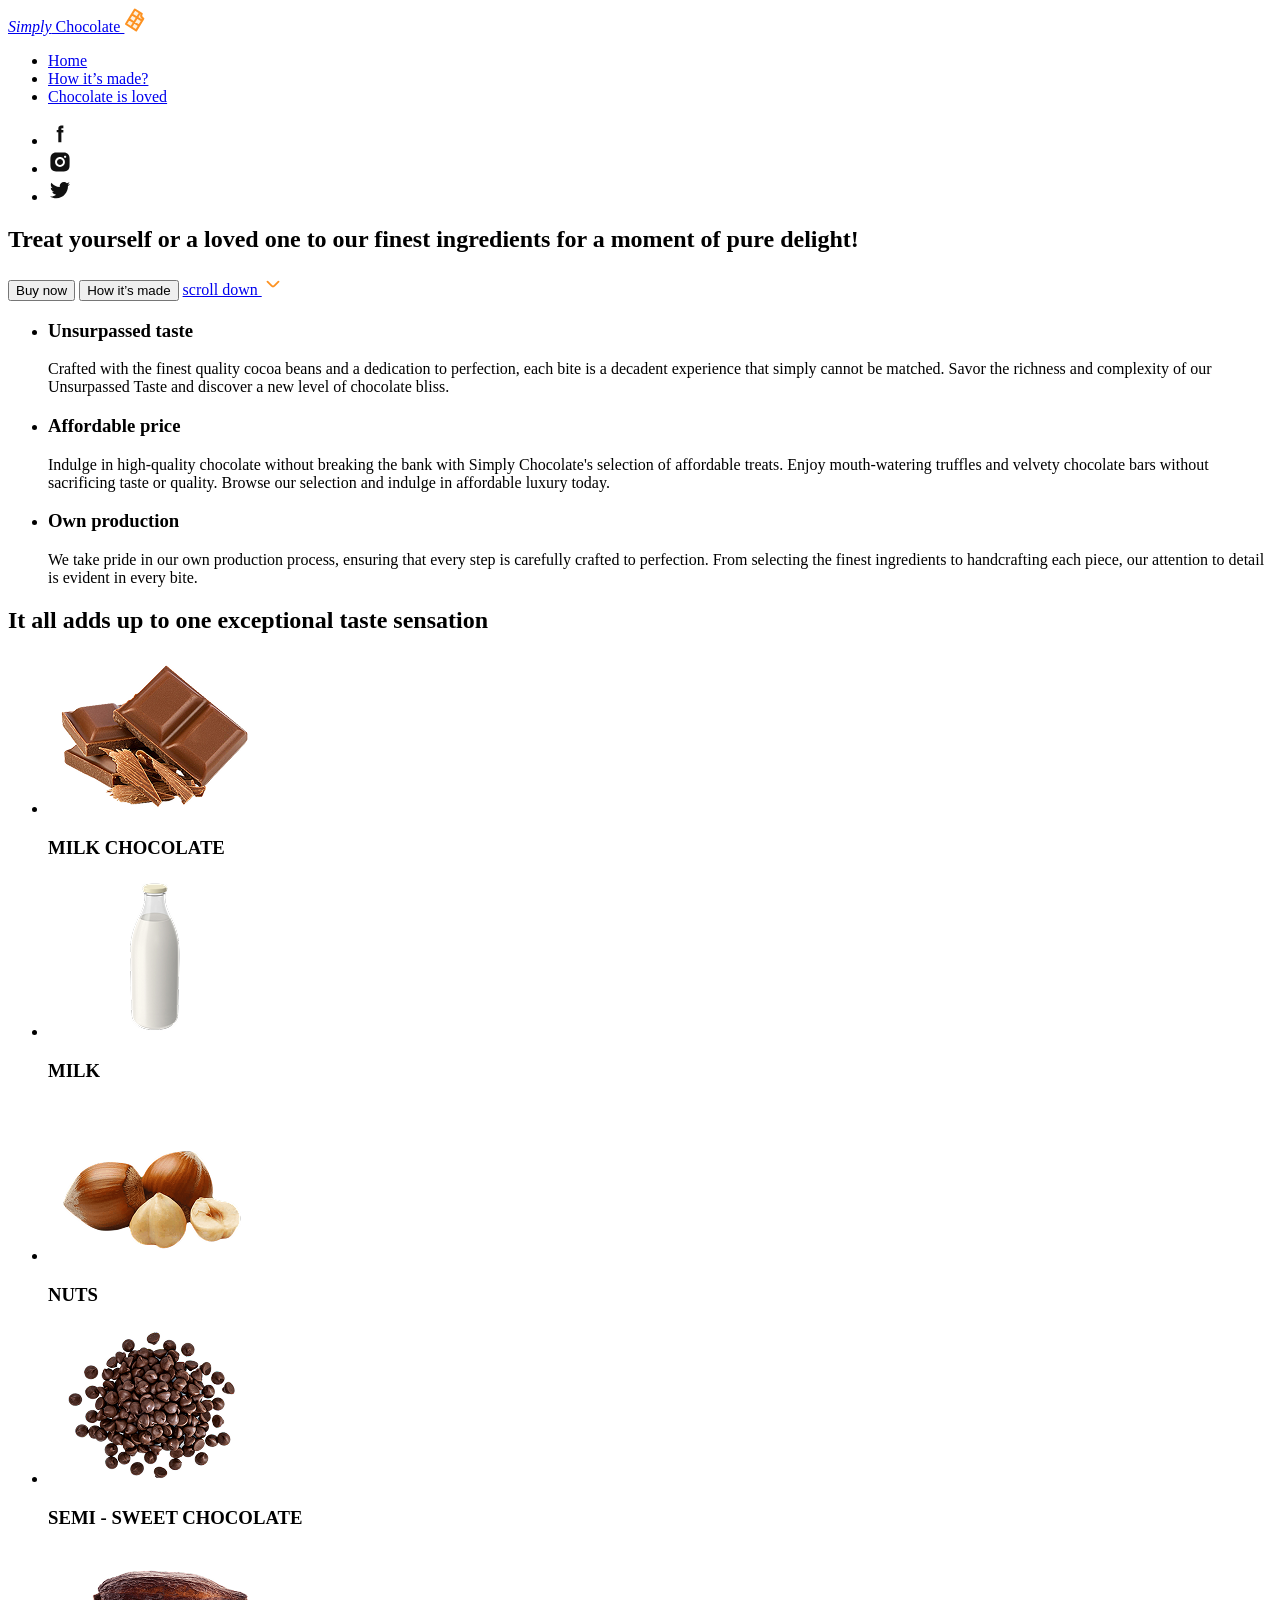
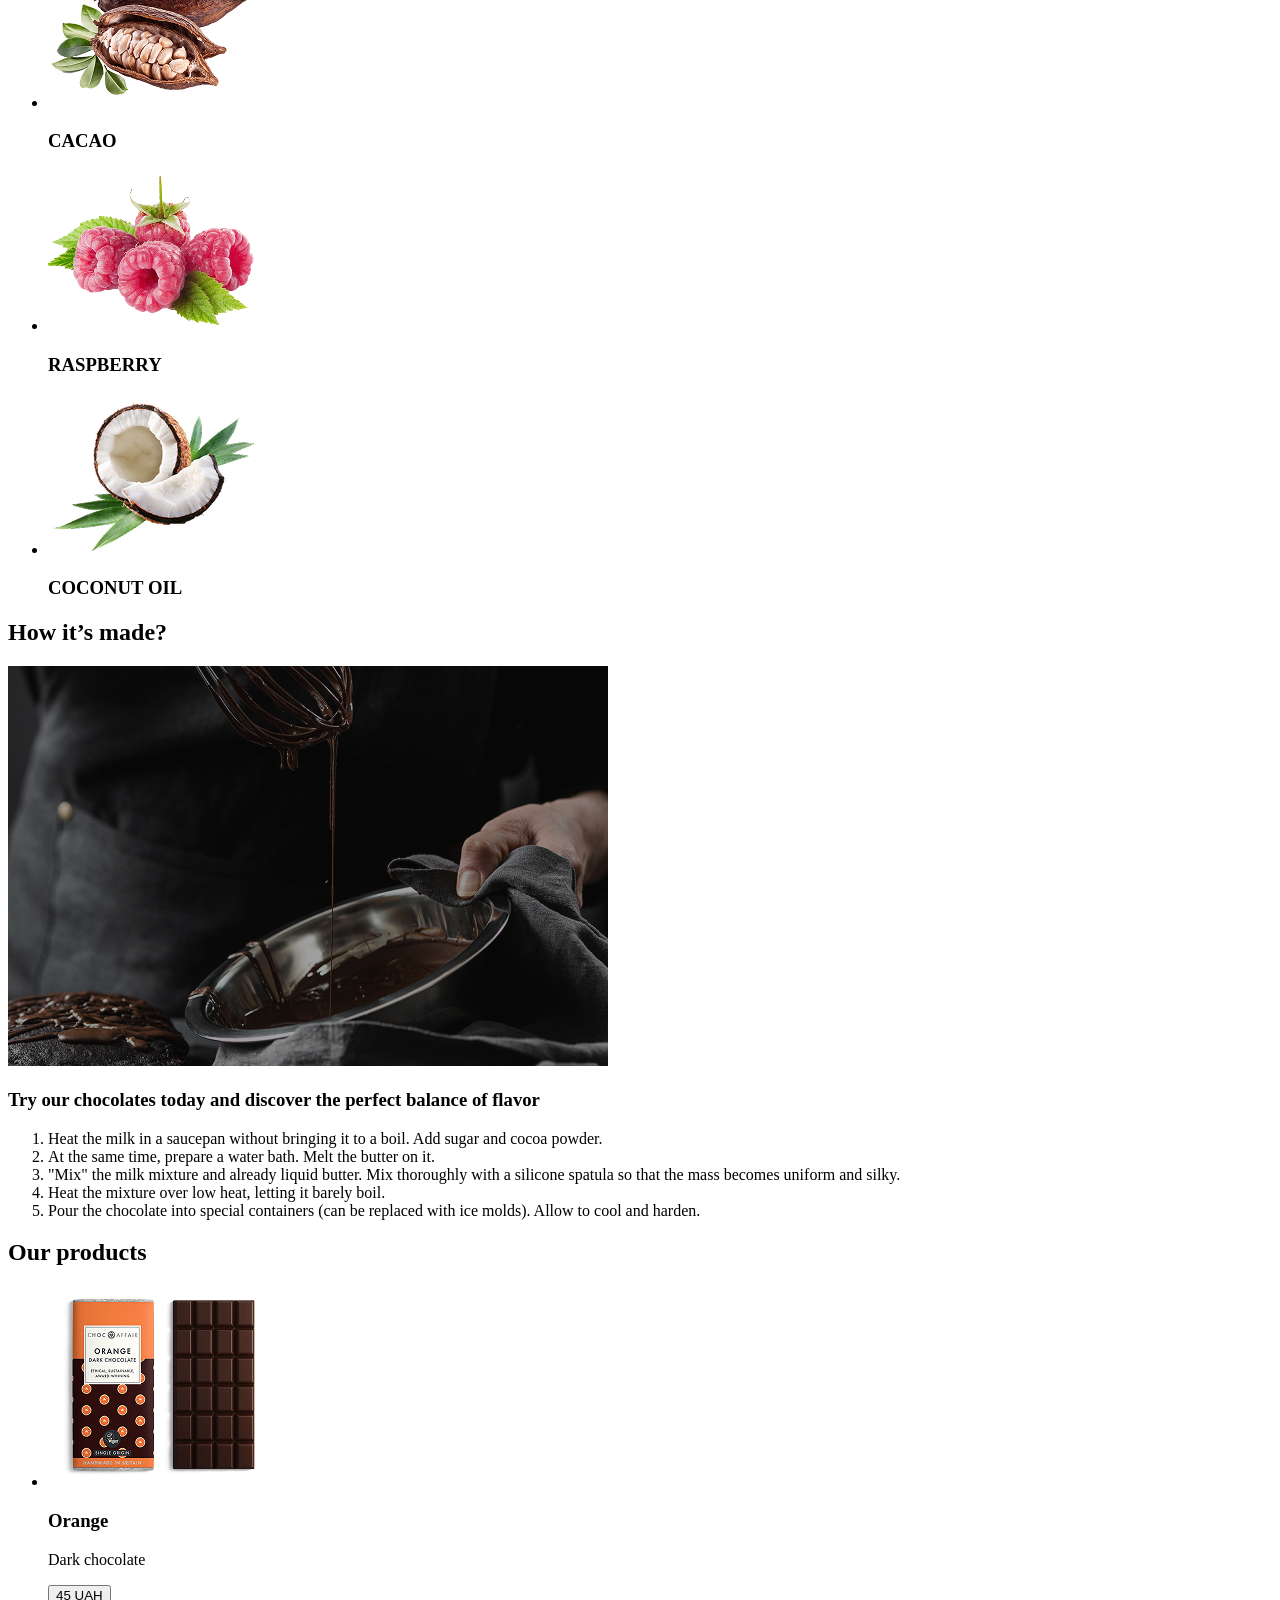
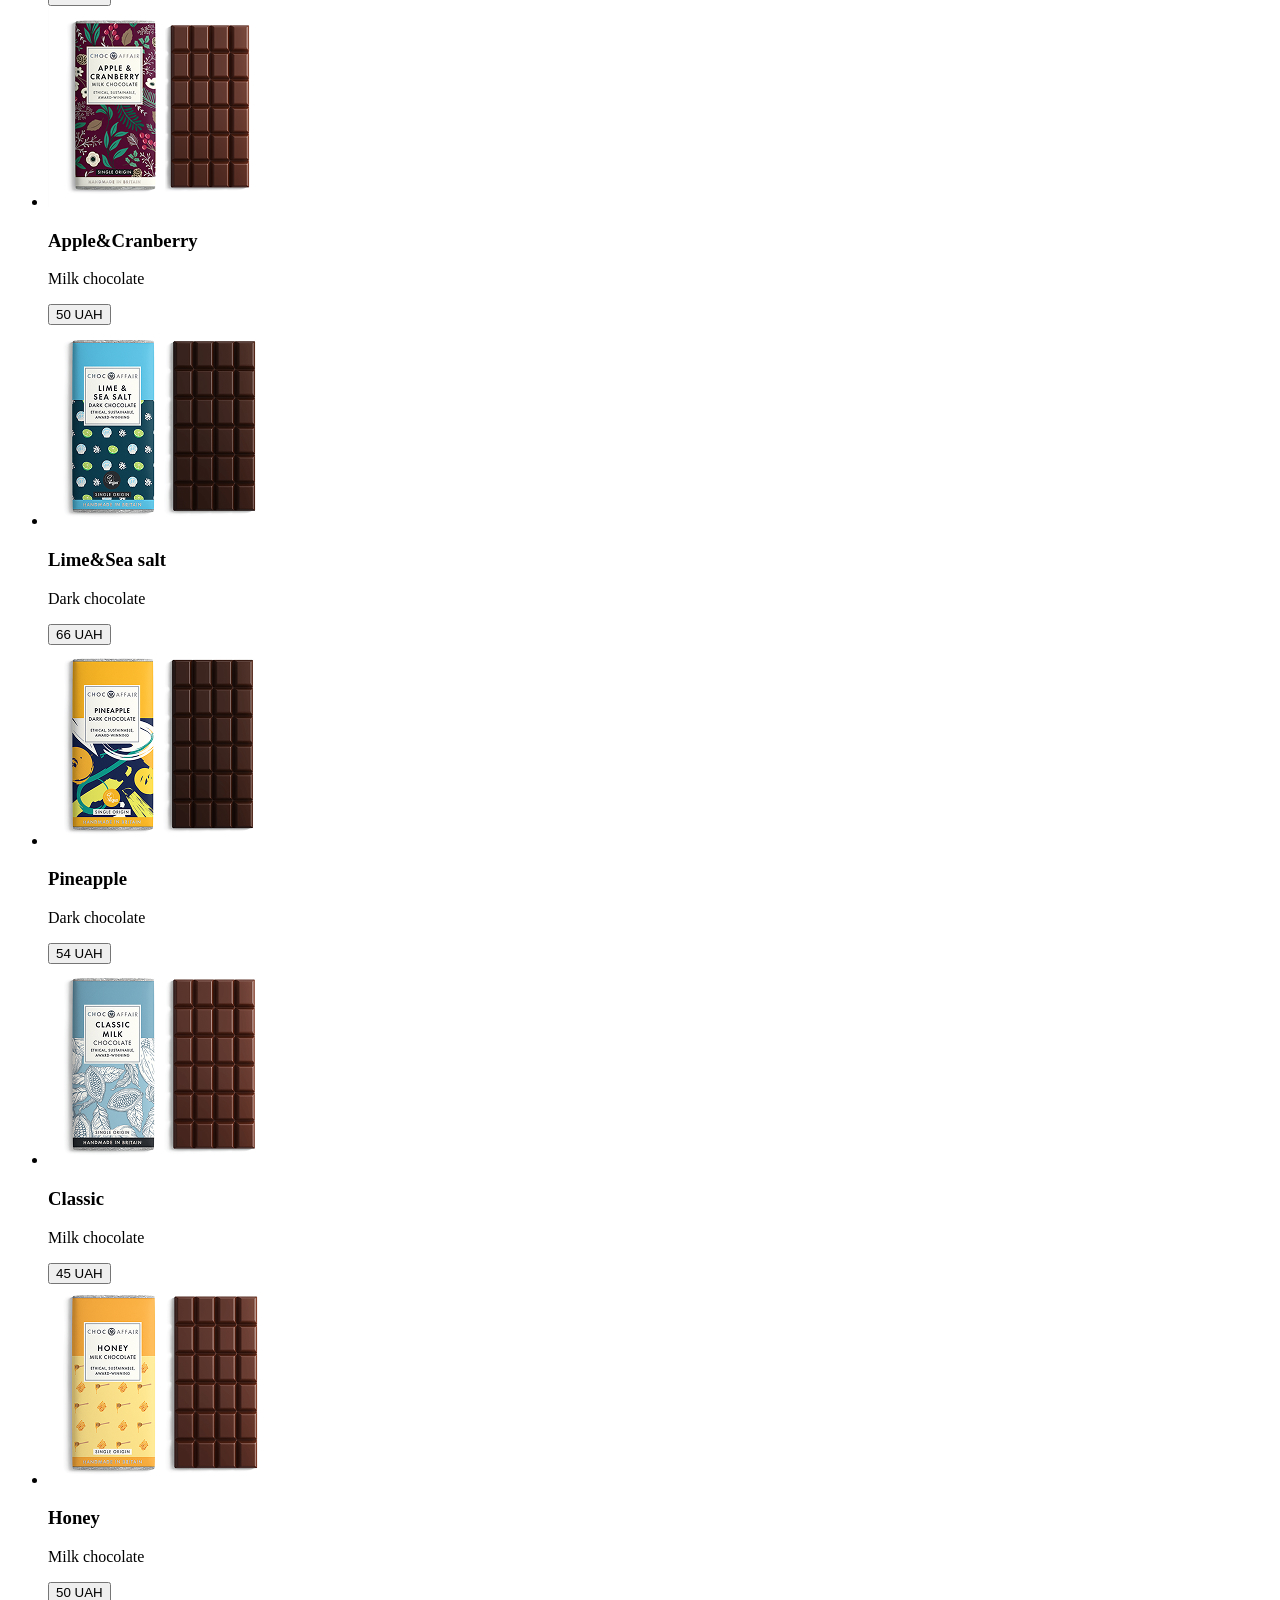
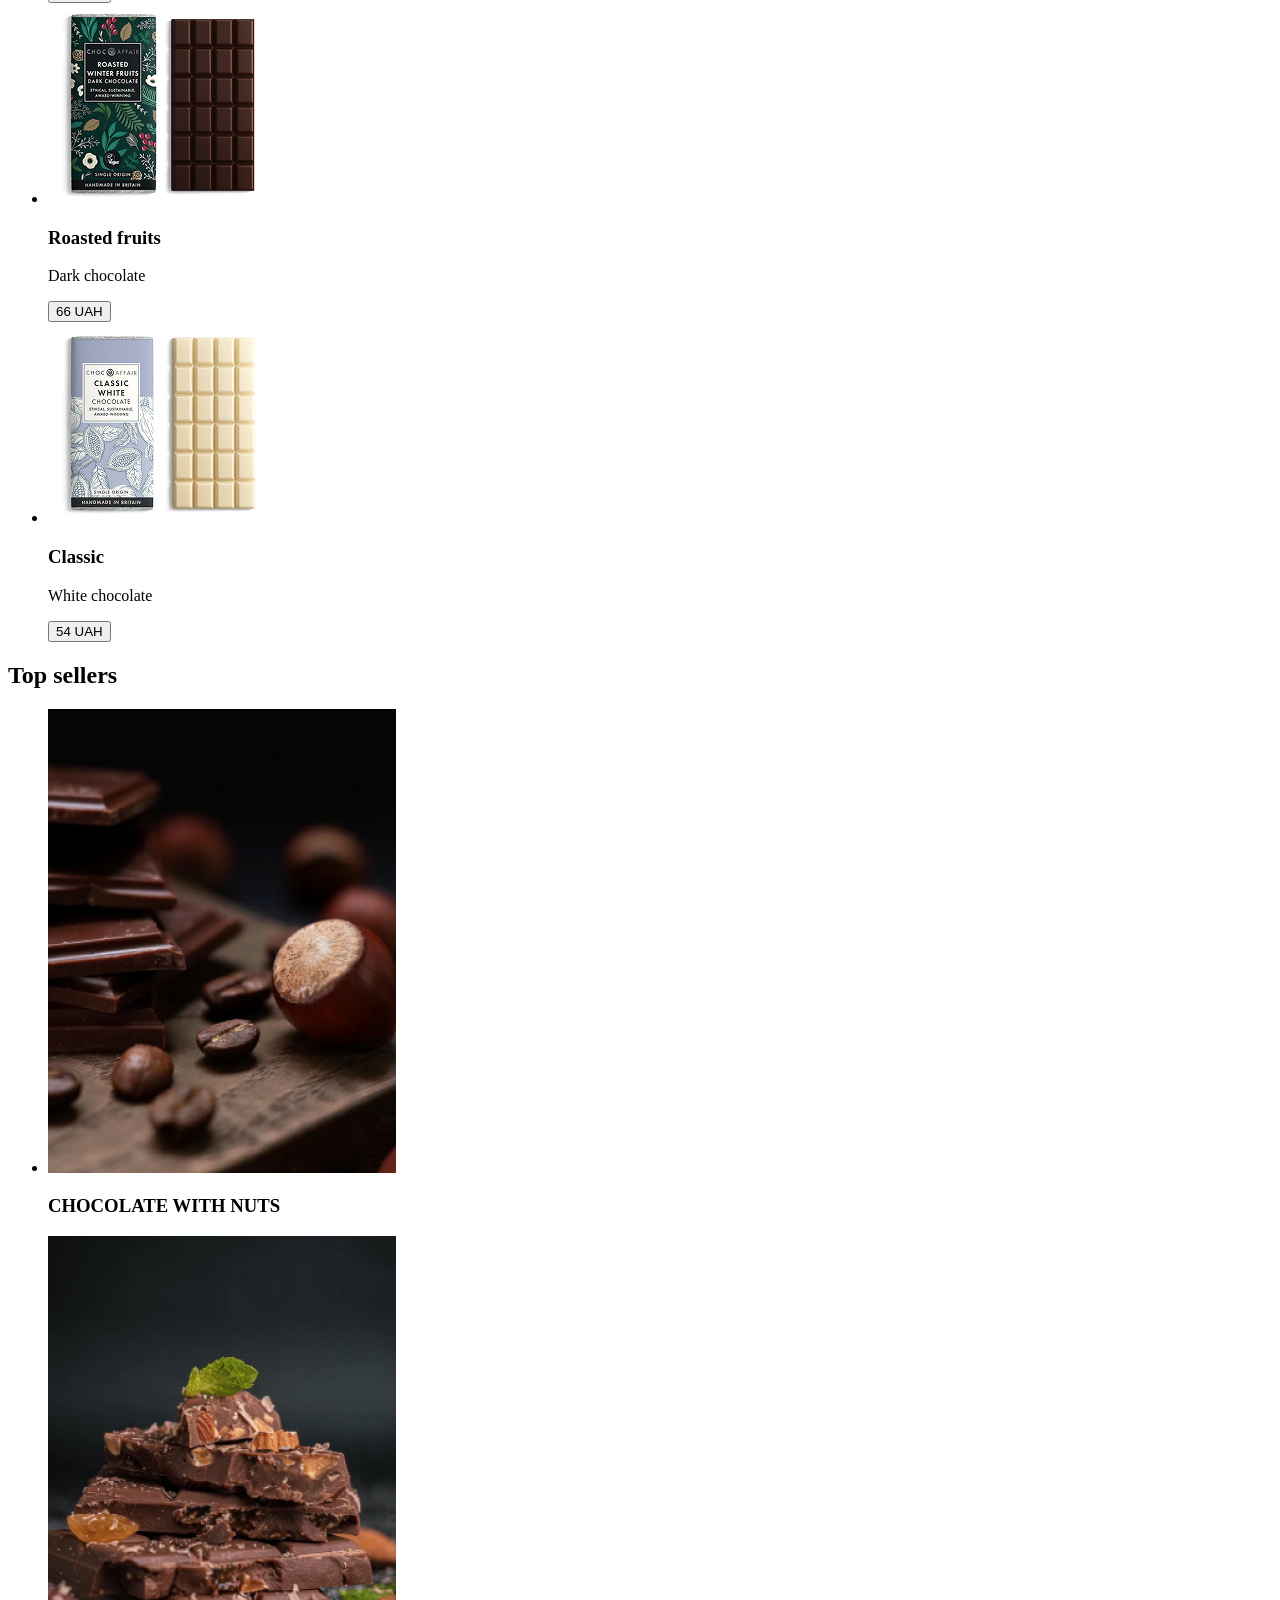
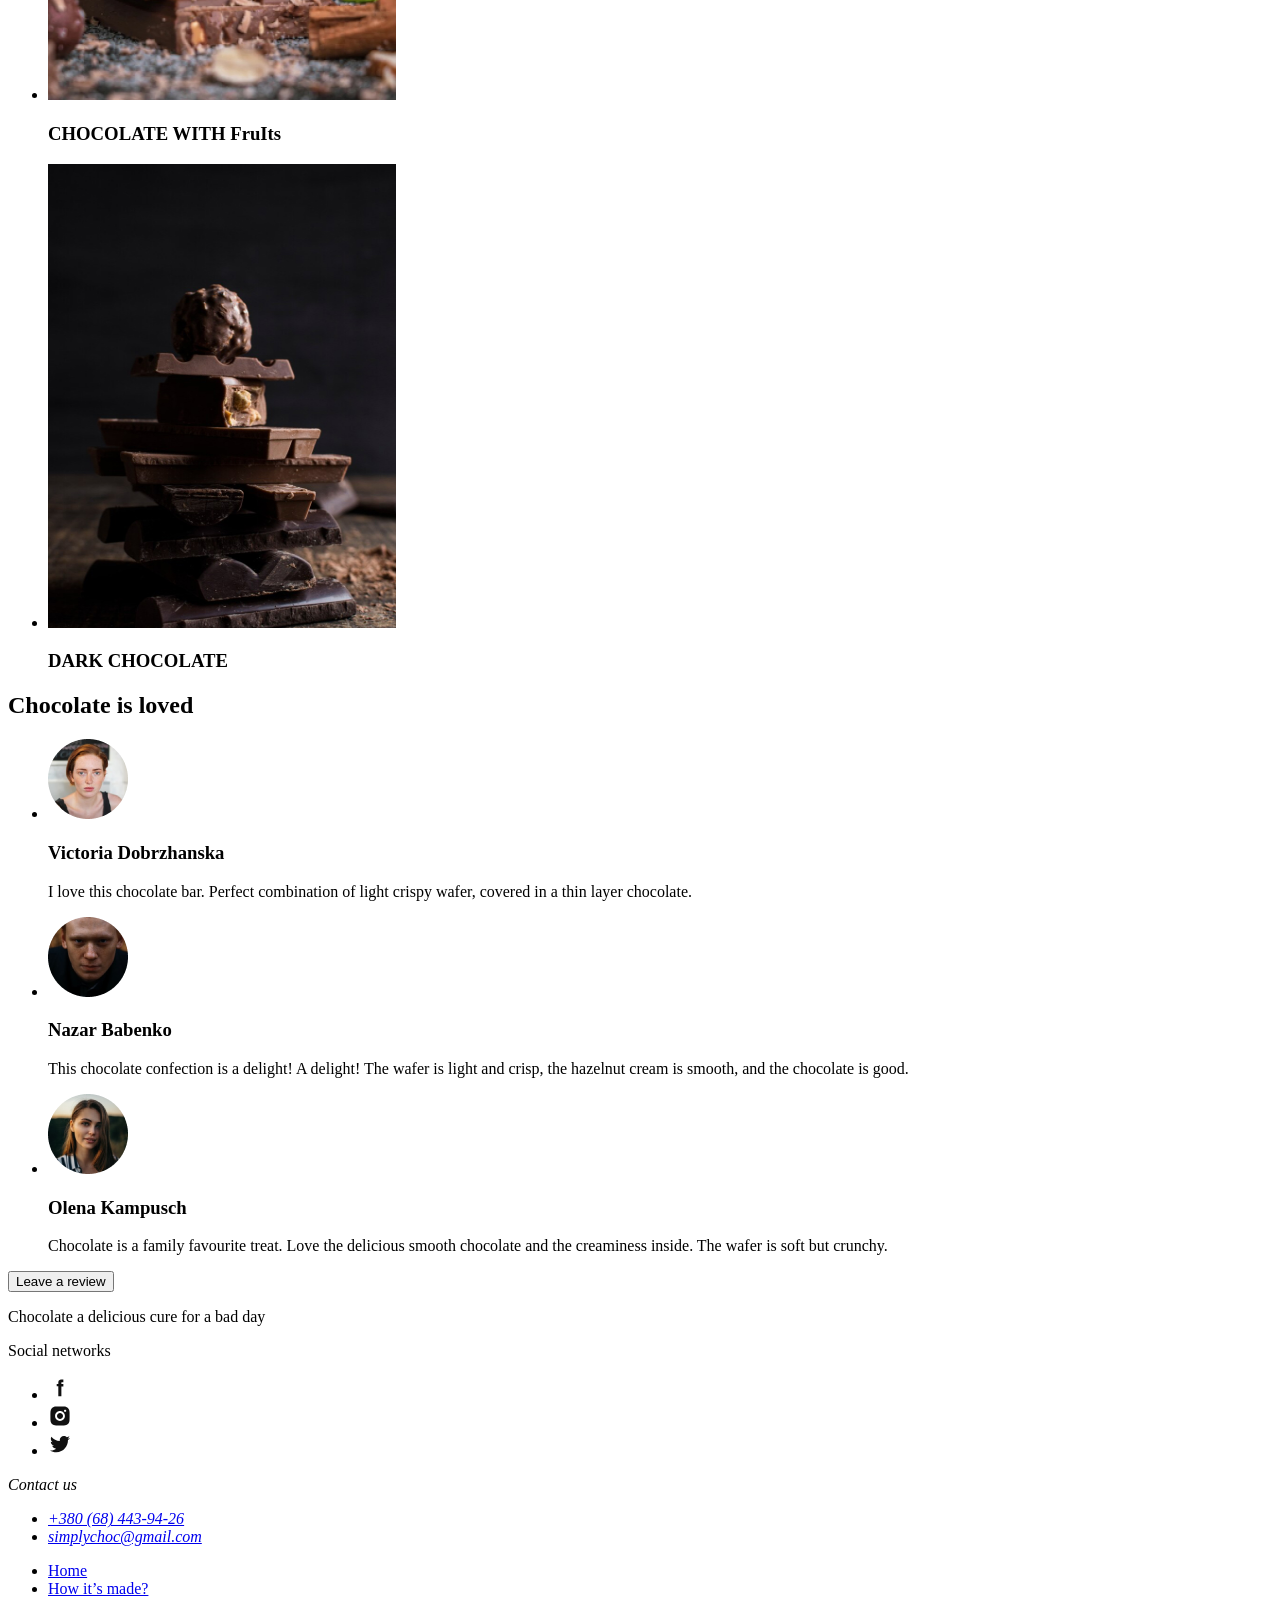
==== module-02/lesson-01/index.html @ 1cb6c45a "prepare module 02 lesson 01" ====
<!doctype html>
<html lang="en">
  <head>
    <meta charset="UTF-8" />
    <meta name="viewport" content="width=device-width, initial-scale=1.0" />
    <meta
      name="description"
      content="Treat yourself or a loved one to our finest ingredients for a moment of pure delight!"
    />
    <meta name="keywords" content="milk chocolate cacao" />
    <title>Simply Chocolate</title>
    <link
      rel="shortcut icon"
      href="./images/icons/logo.svg"
      type="image/svg+xml"
    />
  </head>
  <body>
    <!-- #region Header -->
    <header id="home">
      <nav>
        <a href="#">
          <i>Simply</i> Chocolate
          <img
            src="./images/icons/logo.svg"
            alt="Simply Chocolate logo"
            width="24"
            height="24"
          />
        </a>

        <ul>
          <li>
            <a href="#home">Home</a>
          </li>
          <li>
            <a href="#made">How it’s made?</a>
          </li>
          <li>
            <a href="#reviews">Chocolate is loved</a>
          </li>
        </ul>
      </nav>

      <ul>
        <li>
          <a
            href="https://facebook.com"
            target="_blank"
            rel="noopener noreferrer"
            aria-label="Link to facebook.com"
          >
            <img
              src="./images/icons/facebook.svg"
              alt="icon 1"
              width="24"
              height="24"
            />
          </a>
        </li>
        <li>
          <a
            href="https://instagram.com"
            target="_blank"
            rel="noopener noreferrer"
            aria-label="Link to instagram.com"
          >
            <img
              src="./images/icons/instagram.svg"
              alt="icon 2"
              width="24"
              height="24"
            />
          </a>
        </li>
        <li>
          <a
            href="https://twitter.com"
            target="_blank"
            rel="noopener noreferrer"
            aria-label="Link to twitter.com"
          >
            <img
              src="./images/icons/twitter.svg"
              alt="icon 3"
              width="24"
              height="24"
            />
          </a>
        </li>
      </ul>
    </header>
    <!-- #endregion -->
    <main>
      <!-- Hero section -->
      <section>
        <h1>
          Treat yourself or a loved one to our finest ingredients for a moment
          of pure delight!
        </h1>
        <button type="button">Buy now</button>
        <button type="button">How it’s made</button>
        <a href="#benefits">
          scroll down
          <img
            src="./images/icons/arrow-down.svg"
            alt="Arrow down icon"
            width="22"
            height="22"
          />
        </a>
      </section>
      <!-- Benefits section -->
      <section id="benefits">
        <h2 hidden>Simply Chocolate benefits</h2>
        <ul>
          <li>
            <h3>Unsurpassed taste</h3>
            <p>
              Crafted with the finest quality cocoa beans and a dedication to
              perfection, each bite is a decadent experience that simply cannot
              be matched. Savor the richness and complexity of our Unsurpassed
              Taste and discover a new level of chocolate bliss.
            </p>
          </li>
          <li>
            <h3>Affordable price</h3>
            <p>
              Indulge in high-quality chocolate without breaking the bank with
              Simply Chocolate's selection of affordable treats. Enjoy
              mouth-watering truffles and velvety chocolate bars without
              sacrificing taste or quality. Browse our selection and indulge in
              affordable luxury today.
            </p>
          </li>
          <li>
            <h3>Own production</h3>
            <p>
              We take pride in our own production process, ensuring that every
              step is carefully crafted to perfection. From selecting the finest
              ingredients to handcrafting each piece, our attention to detail is
              evident in every bite.
            </p>
          </li>
        </ul>
      </section>
      <!-- Ingredients section -->
      <section>
        <h2>It all adds up to one exceptional <span>taste</span> sensation</h2>
        <ul>
          <li>
            <img
              src="./images/ingredients/img-1.png"
              alt="MILK CHOCOLATE"
              width="214"
              height="160"
            />
            <h3>MILK CHOCOLATE</h3>
          </li>
          <li>
            <img
              src="./images/ingredients/img-2.png"
              alt="MILK"
              width="214"
              height="160"
            />
            <h3>MILK</h3>
          </li>
          <li>
            <img
              src="./images/ingredients/img-3.png"
              alt="NUTS"
              width="214"
              height="160"
            />
            <h3>NUTS</h3>
          </li>
          <li>
            <img
              src="./images/ingredients/img-4.png"
              alt="SEMI - SWEET CHOCOLATE"
              width="214"
              height="160"
            />
            <h3>SEMI - SWEET CHOCOLATE</h3>
          </li>
          <li>
            <img
              src="./images/ingredients/img-5.png"
              alt="CACAO"
              width="214"
              height="160"
            />
            <h3>CACAO</h3>
          </li>
          <li>
            <img
              src="./images/ingredients/img-6.png"
              alt="RASPBERRY"
              width="214"
              height="160"
            />
            <h3>RASPBERRY</h3>
          </li>
          <li>
            <img
              src="./images/ingredients/img-7.png"
              alt="COCONUT OIL"
              width="214"
              height="160"
            />
            <h3>COCONUT OIL</h3>
          </li>
        </ul>
      </section>
      <!-- Made section -->
      <section id="made">
        <h2>How it’s <span>made</span>?</h2>
        <img
          src="./images/made/image.jpg"
          alt="Cooking chocolate"
          width="600"
          height="400"
        />
        <h3>
          Try our chocolates today and discover the perfect balance of flavor
        </h3>
        <ol>
          <li>
            Heat the milk in a saucepan without bringing it to a boil. Add sugar
            and cocoa powder.
          </li>
          <li>
            At the same time, prepare a water bath. Melt the butter on it.
          </li>
          <li>
            "Mix" the milk mixture and already liquid butter. Mix thoroughly
            with a silicone spatula so that the mass becomes uniform and silky.
          </li>
          <li>Heat the mixture over low heat, letting it barely boil.</li>
          <li>
            Pour the chocolate into special containers (can be replaced with ice
            molds). Allow to cool and harden.
          </li>
        </ol>
      </section>
      <!-- Products section -->
      <section>
        <h2>Our <span>products</span></h2>
        <ul>
          <li>
            <img
              src="./images/products/img-1.jpg"
              alt="Orange "
              width="230"
              height="201"
            />
            <h3>Orange</h3>
            <p>Dark chocolate</p>
            <button type="button">45 UAH</button>
          </li>
          <li>
            <img
              src="./images/products/img-2.jpg"
              alt="Apple&Cranberry"
              width="230"
              height="201"
            />
            <h3>Apple&Cranberry</h3>
            <p>Milk chocolate</p>
            <button type="button">50 UAH</button>
          </li>
          <li>
            <img
              src="./images/products/img-3.jpg"
              alt="Lime&Sea salt"
              width="230"
              height="201"
            />
            <h3>Lime&Sea salt</h3>
            <p>Dark chocolate</p>
            <button type="button">66 UAH</button>
          </li>
          <li>
            <img
              src="./images/products/img-4.jpg"
              alt="Pineapple"
              width="230"
              height="201"
            />
            <h3>Pineapple</h3>
            <p>Dark chocolate</p>
            <button type="button">54 UAH</button>
          </li>
          <li>
            <img
              src="./images/products/img-5.jpg"
              alt="Classic"
              width="230"
              height="201"
            />
            <h3>Classic</h3>
            <p>Milk chocolate</p>
            <button type="button">45 UAH</button>
          </li>
          <li>
            <img
              src="./images/products/img-6.jpg"
              alt="Honey"
              width="230"
              height="201"
            />
            <h3>Honey</h3>
            <p>Milk chocolate</p>
            <button type="button">50 UAH</button>
          </li>
          <li>
            <img
              src="./images/products/img-7.jpg"
              alt="Roasted fruits"
              width="230"
              height="201"
            />
            <h3>Roasted fruits</h3>
            <p>Dark chocolate</p>
            <button type="button">66 UAH</button>
          </li>
          <li>
            <img
              src="./images/products/img-8.jpg"
              alt="Classic"
              width="230"
              height="201"
            />
            <h3>Classic</h3>
            <p>White chocolate</p>
            <button type="button">54 UAH</button>
          </li>
        </ul>
      </section>
      <!-- Bestsellers section -->
      <section>
        <h2><span>Top</span> sellers</h2>
        <ul>
          <li>
            <img
              src="./images/bestsellers/img-1.jpg"
              alt="CHOCOLATE WITH NUTS"
              width="348"
              height="464"
            />
            <h3>CHOCOLATE WITH NUTS</h3>
          </li>
          <li>
            <img
              src="./images/bestsellers/img-2.jpg"
              alt="CHOCOLATE WITH FruIts"
              width="348"
              height="464"
            />
            <h3>CHOCOLATE WITH FruIts</h3>
          </li>
          <li>
            <img
              src="./images/bestsellers/img-3.jpg"
              alt="DARK CHOCOLATE"
              width="348"
              height="464"
            />
            <h3>DARK CHOCOLATE</h3>
          </li>
        </ul>
      </section>
      <!-- Reviews section -->
      <section id="reviews">
        <h2><span>Chocolate</span> is loved</h2>
        <ul>
          <li>
            <img
              src="./images/reviews/img-1.png"
              alt="Victoria Dobrzhanska"
              width="80"
              height="80"
            />
            <h3>Victoria Dobrzhanska</h3>
            <p>
              I love this chocolate bar. Perfect combination of light crispy
              wafer, covered in a thin layer chocolate.
            </p>
          </li>
          <li>
            <img
              src="./images/reviews/img-2.png"
              alt="Nazar Babenko"
              width="80"
              height="80"
            />
            <h3>Nazar Babenko</h3>
            <p>
              This chocolate confection is a delight! A delight! The wafer is
              light and crisp, the hazelnut cream is smooth, and the chocolate
              is good.
            </p>
          </li>
          <li>
            <img
              src="./images/reviews/img-3.png"
              alt="Olena Kampusch"
              width="80"
              height="80"
            />
            <h3>Olena Kampusch</h3>
            <p>
              Chocolate is a family favourite treat. Love the delicious smooth
              chocolate and the creaminess inside. The wafer is soft but
              crunchy.
            </p>
          </li>
        </ul>
        <button type="button">Leave a review</button>
      </section>
    </main>
    <!-- Footer -->
    <footer>
      <p><span>Chocolate</span> a delicious cure for a bad day</p>

      <p>Social networks</p>
      <ul>
        <li>
          <a
            href="https://facebook.com"
            target="_blank"
            rel="noopener noreferrer"
            aria-label="Link to facebook.com"
          >
            <img
              src="./images/icons/facebook.svg"
              alt="icon 1"
              width="24"
              height="24"
            />
          </a>
        </li>
        <li>
          <a
            href="https://instagram.com"
            target="_blank"
            rel="noopener noreferrer"
            aria-label="Link to instagram.com"
          >
            <img
              src="./images/icons/instagram.svg"
              alt="icon 2"
              width="24"
              height="24"
            />
          </a>
        </li>
        <li>
          <a
            href="https://twitter.com"
            target="_blank"
            rel="noopener noreferrer"
            aria-label="Link to twitter.com"
          >
            <img
              src="./images/icons/twitter.svg"
              alt="icon 3"
              width="24"
              height="24"
            />
          </a>
        </li>
      </ul>

      <address>
        <p>Contact us</p>
        <ul>
          <li>
            <a href="tel:+380684439426">+380 (68) 443-94-26</a>
          </li>
          <li>
            <a href="mailto:simplychoc@gmail.com">simplychoc@gmail.com</a>
          </li>
        </ul>
      </address>

      <ul>
        <li>
          <a href="#home">Home</a>
        </li>
        <li>
          <a href="#made">How it’s made?</a>
        </li>
        <li>
          <a href="#reviews">Chocolate is loved</a>
        </li>
      </ul>
    </footer>
  </body>
</html>
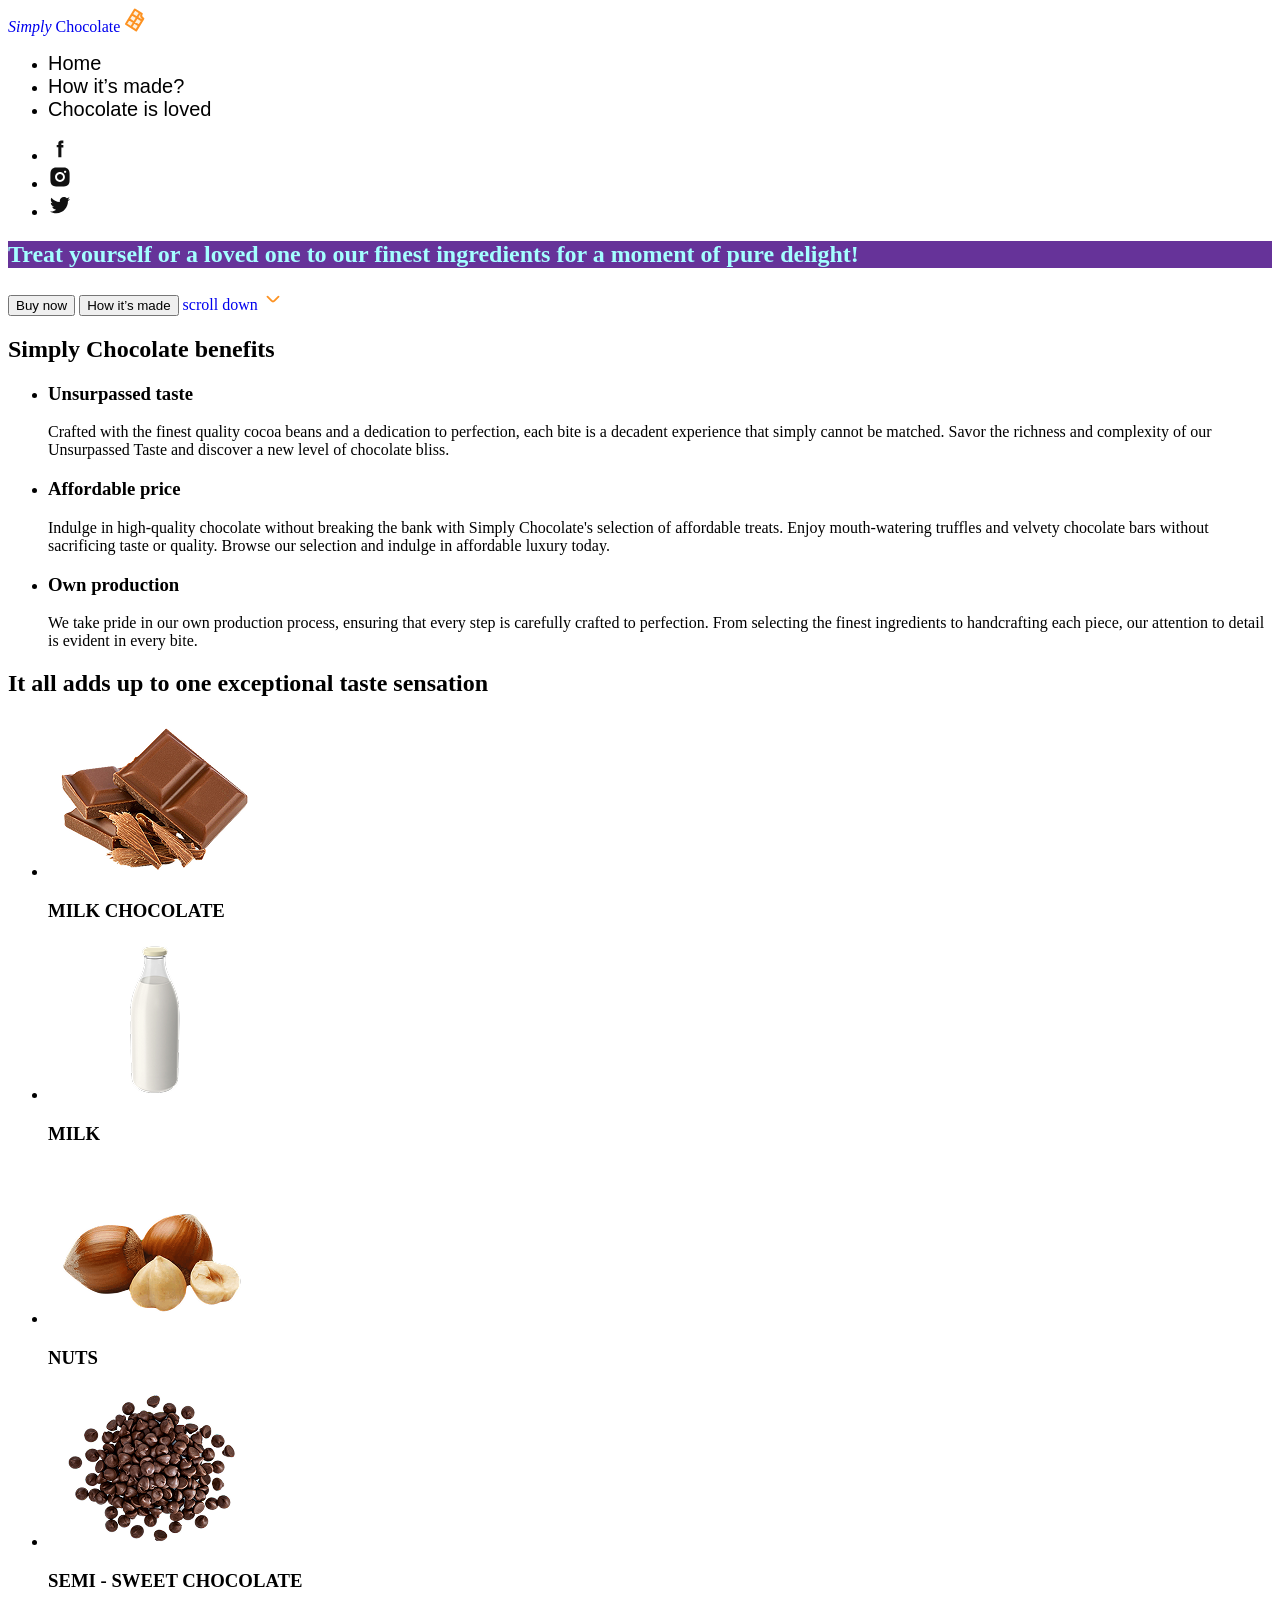
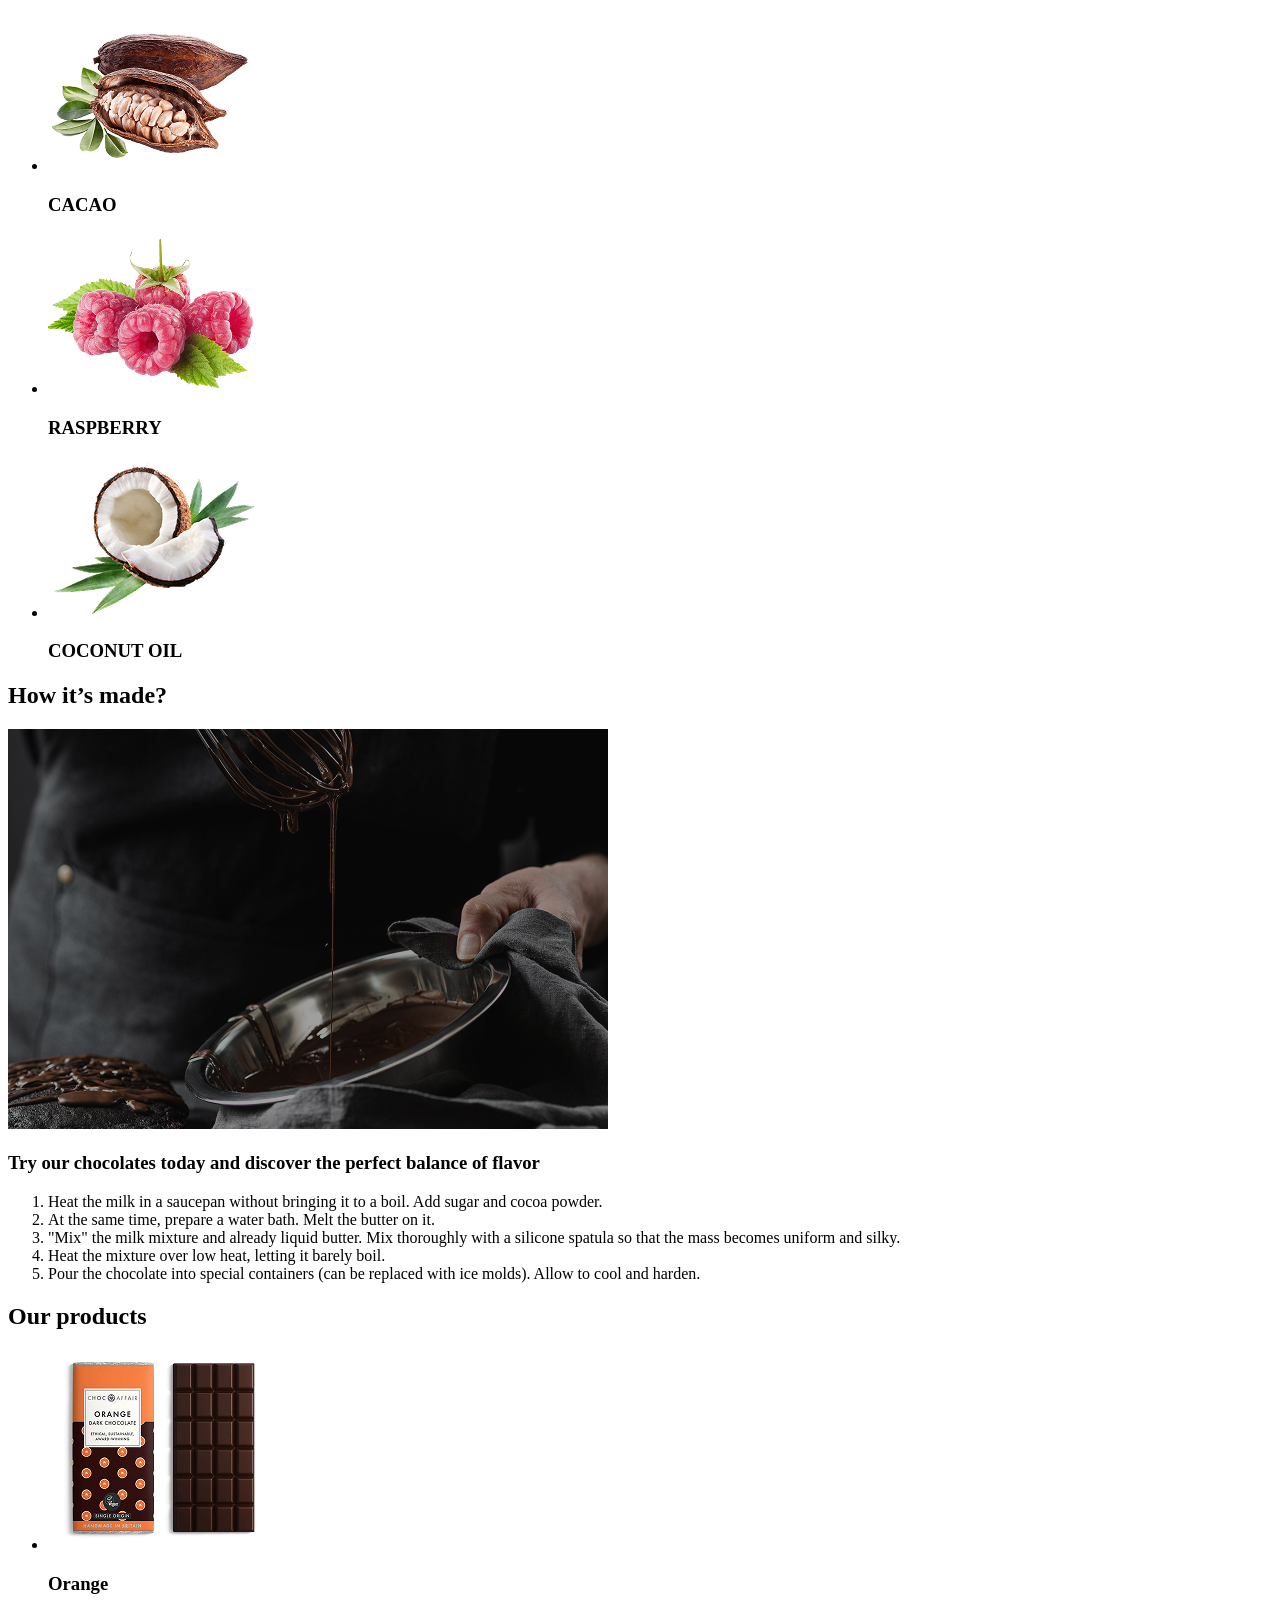
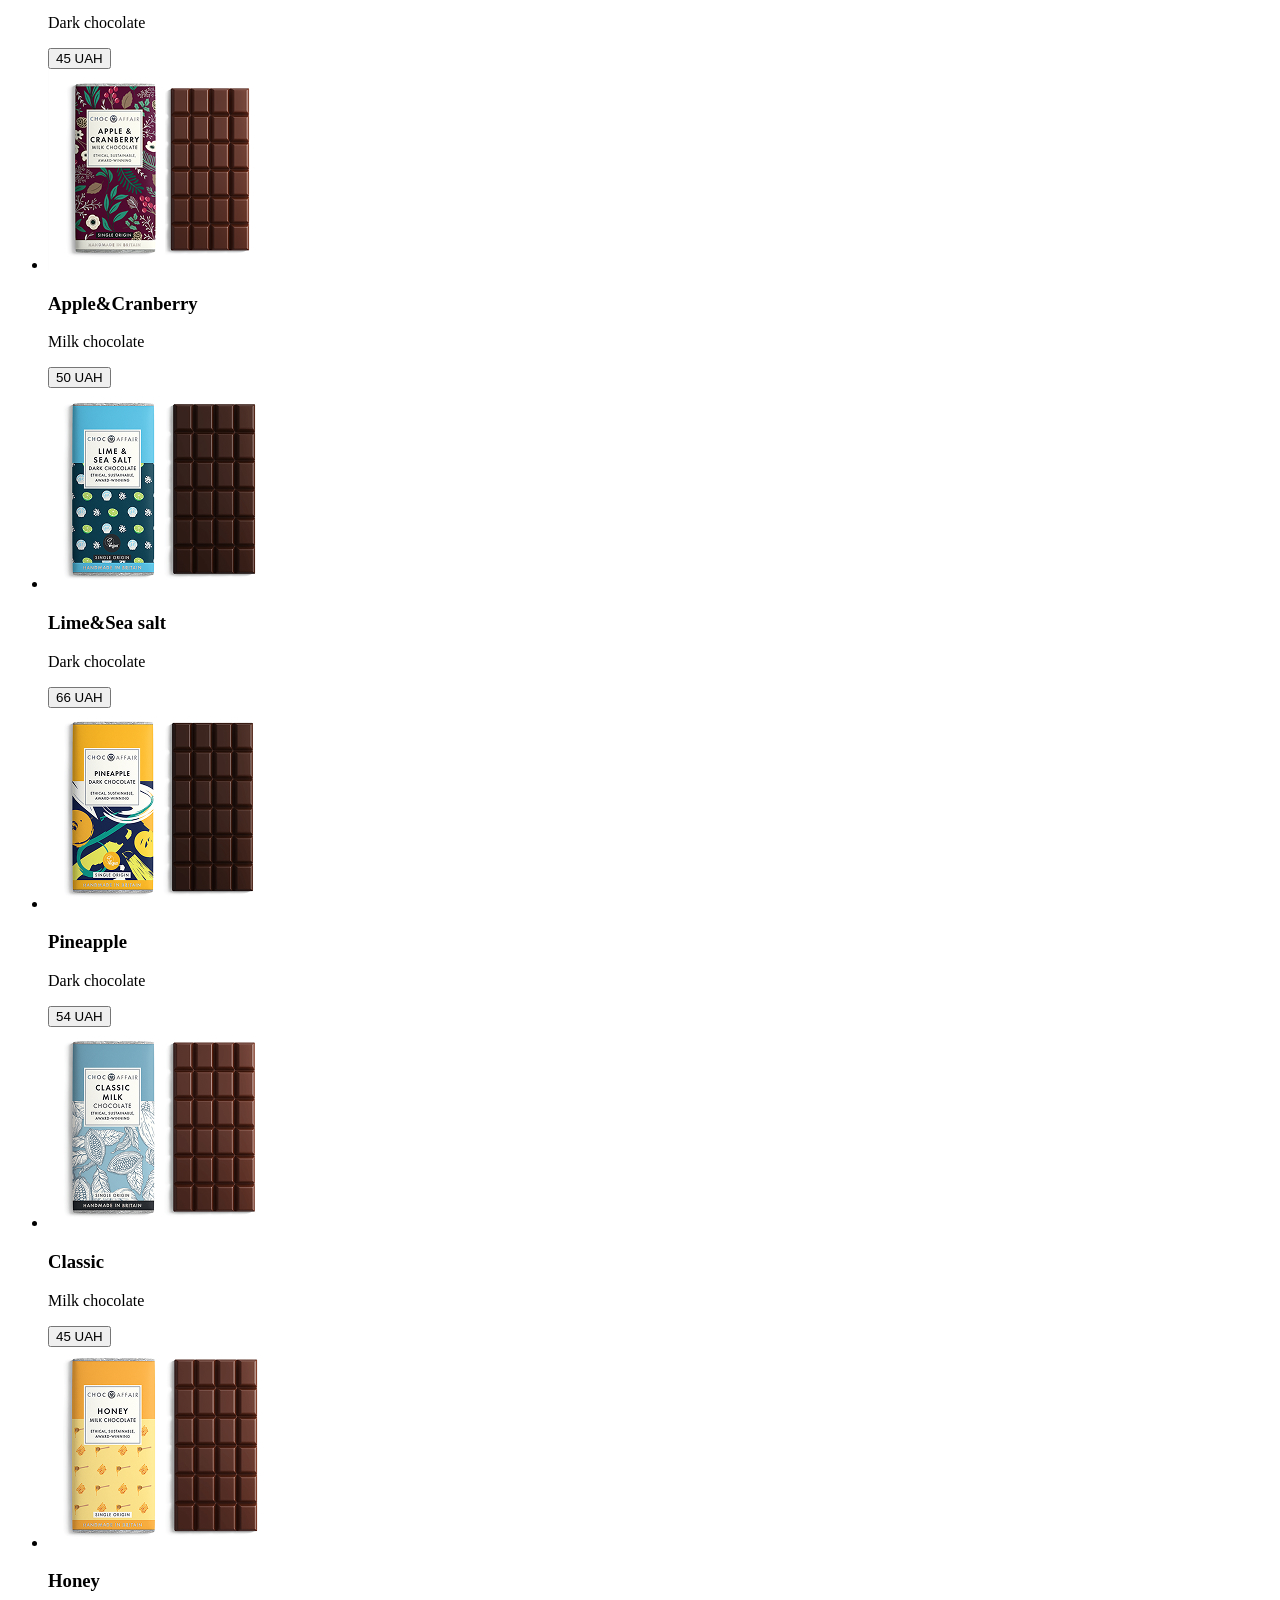
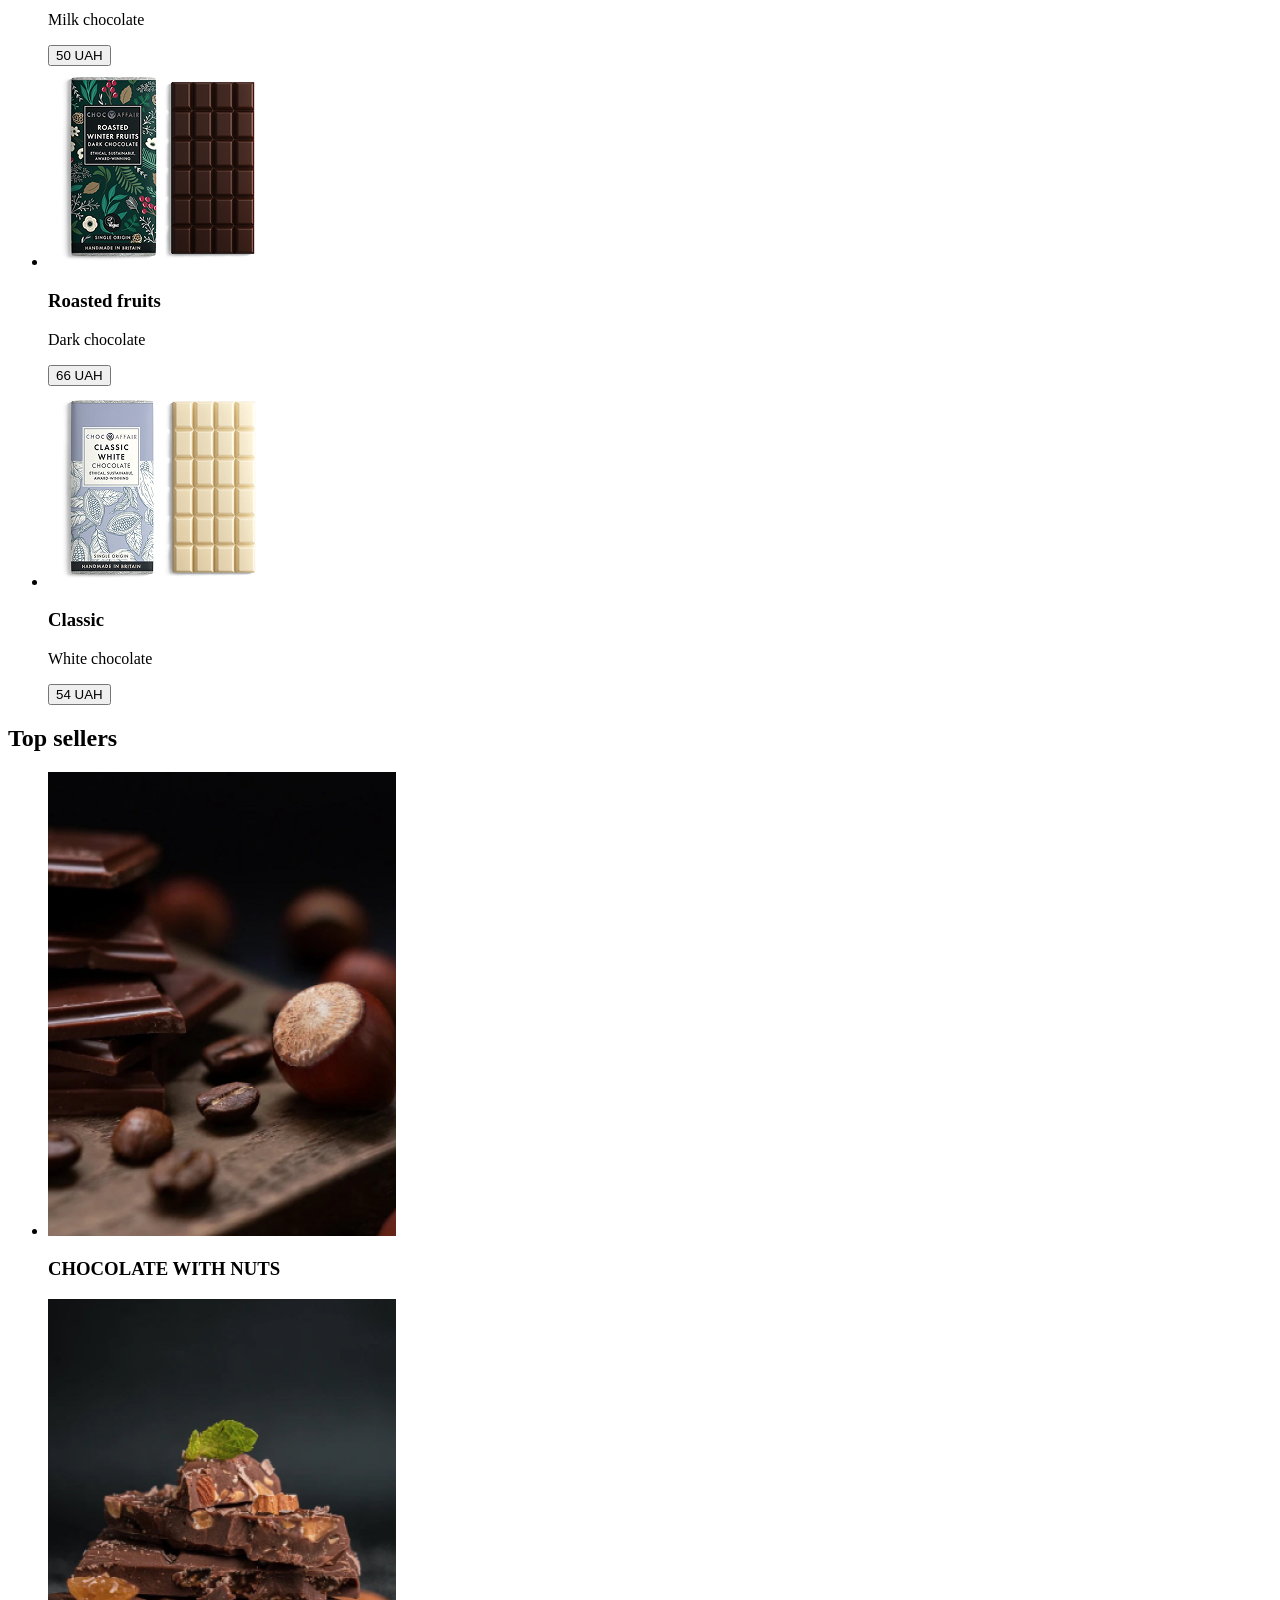
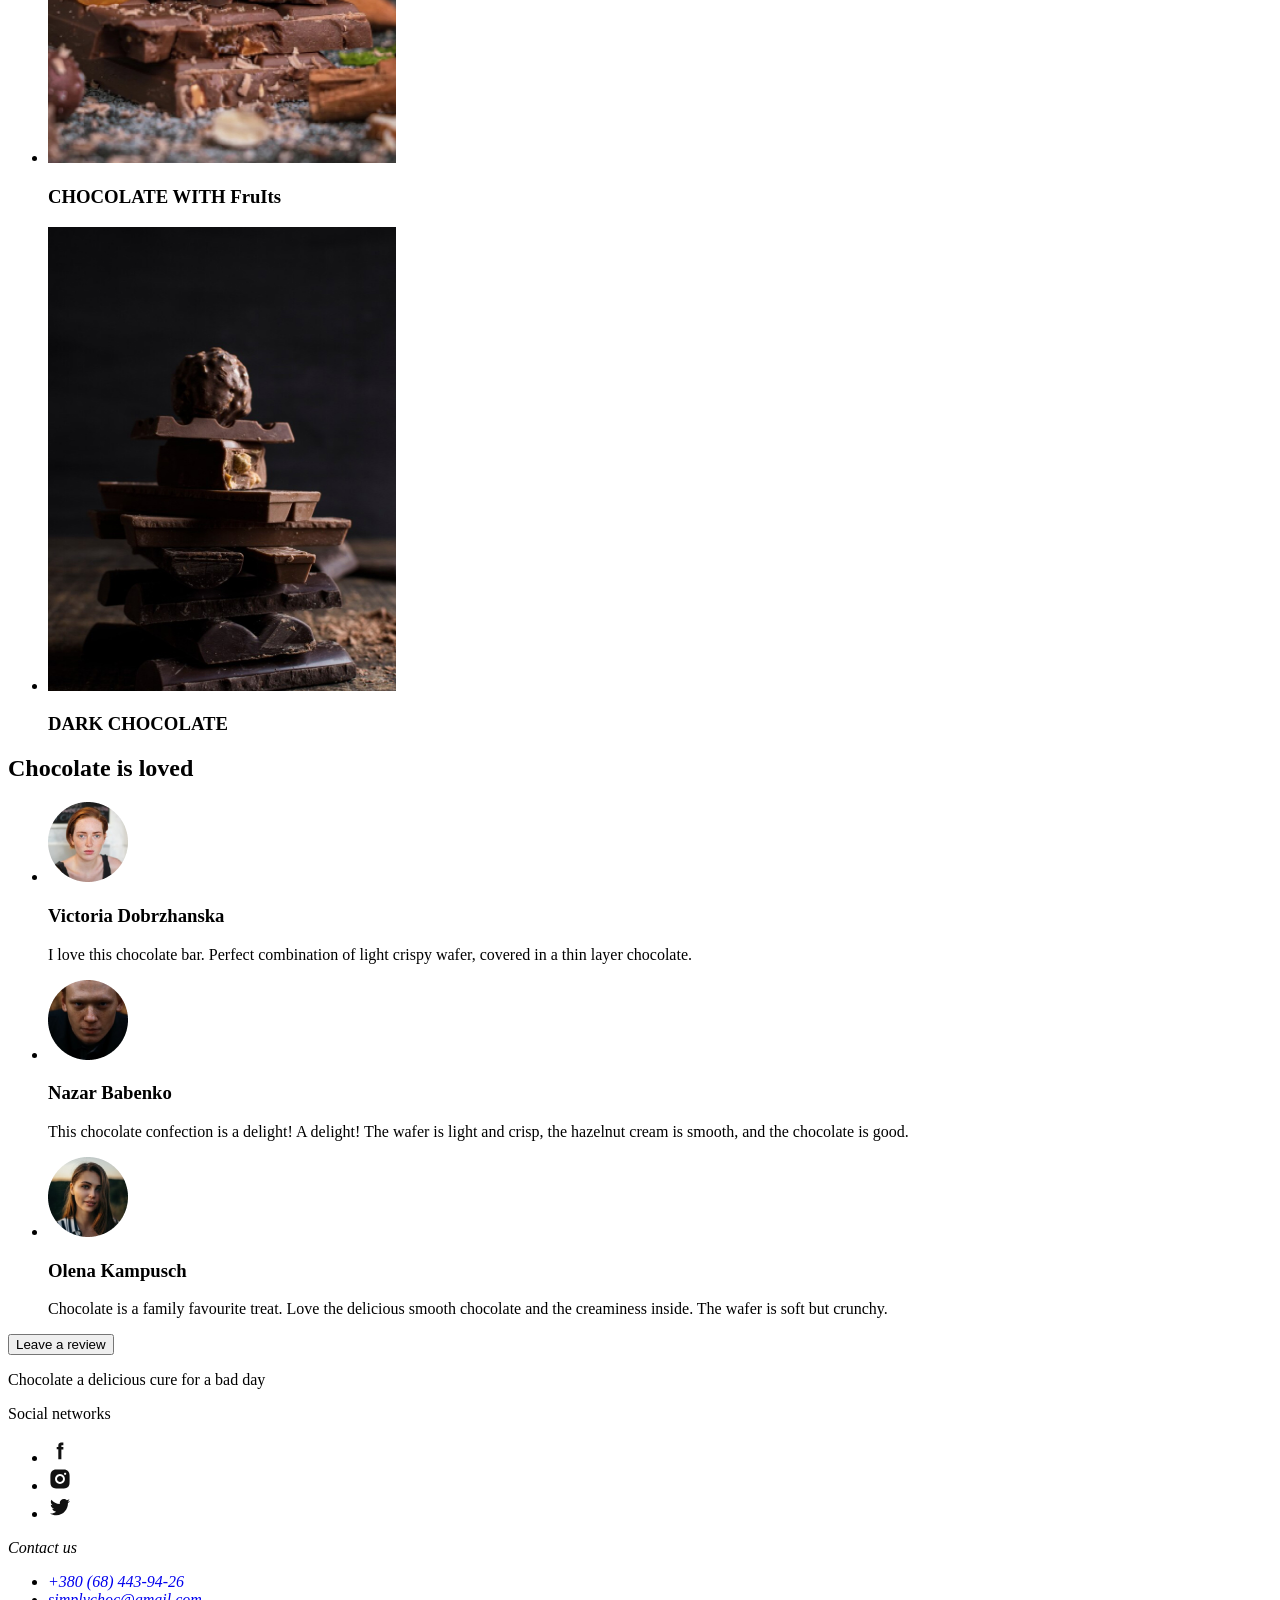
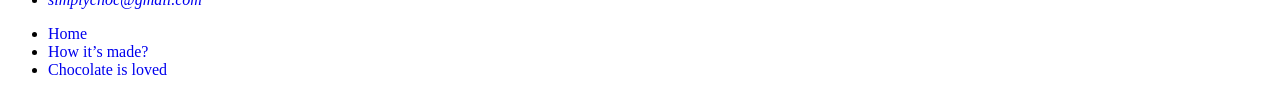
==== commit 4a9c04a6: "finish module 02 lesson 01" ====
--- a/module-02/lesson-01/index.html
+++ b/module-02/lesson-01/index.html
@@ -14,10 +14,23 @@
       href="./images/icons/logo.svg"
       type="image/svg+xml"
     />
+    <!-- Critical CSS -->
+    <!-- <style>
+      header {
+        background-color: darkblue;
+      }
+      a {
+        color: tomato;
+      }
+    </style> -->
+    <!-- Vendors CSS -->
+
+    <!-- Customs CSS -->
+    <link rel="stylesheet" href="./css/styles.css" />
   </head>
   <body>
     <!-- #region Header -->
-    <header id="home">
+    <header class="page-header" id="home">
       <nav>
         <a href="#">
           <i>Simply</i> Chocolate
@@ -29,15 +42,15 @@
           />
         </a>
 
-        <ul>
-          <li>
-            <a href="#home">Home</a>
-          </li>
-          <li>
-            <a href="#made">How it’s made?</a>
-          </li>
-          <li>
-            <a href="#reviews">Chocolate is loved</a>
+        <ul class="nav-menu-list">
+          <li>
+            <a class="menu-link" href="#home">Home</a>
+          </li>
+          <li>
+            <a class="menu-link" href="#made">How it’s made?</a>
+          </li>
+          <li>
+            <a class="menu-link current" href="#reviews">Chocolate is loved</a>
           </li>
         </ul>
       </nav>
@@ -93,16 +106,19 @@
     <!-- #endregion -->
     <main>
       <!-- Hero section -->
-      <section>
-        <h1>
+      <section class="hero">
+        <h1 class="hero-title">
           Treat yourself or a loved one to our finest ingredients for a moment
           of pure delight!
         </h1>
-        <button type="button">Buy now</button>
-        <button type="button">How it’s made</button>
-        <a href="#benefits">
+        <button class="hero-btn btn-accent" type="button">Buy now</button>
+        <button class="hero-btn btn-primary" type="button">
+          How it’s made
+        </button>
+        <a class="hero-link" href="#benefits">
           scroll down
           <img
+            class="hero-link-icon"
             src="./images/icons/arrow-down.svg"
             alt="Arrow down icon"
             width="22"
@@ -112,7 +128,7 @@
       </section>
       <!-- Benefits section -->
       <section id="benefits">
-        <h2 hidden>Simply Chocolate benefits</h2>
+        <h2 class="section-title">Simply Chocolate benefits</h2>
         <ul>
           <li>
             <h3>Unsurpassed taste</h3>
@@ -146,7 +162,10 @@
       </section>
       <!-- Ingredients section -->
       <section>
-        <h2>It all adds up to one exceptional <span>taste</span> sensation</h2>
+        <h2 class="section-title ingredisnts-title">
+          It all adds up to one exceptional
+          <span class="">taste</span> sensation
+        </h2>
         <ul>
           <li>
             <img
@@ -215,7 +234,7 @@
       </section>
       <!-- Made section -->
       <section id="made">
-        <h2>How it’s <span>made</span>?</h2>
+        <h2 class="section-title">How it’s <span>made</span>?</h2>
         <img
           src="./images/made/image.jpg"
           alt="Cooking chocolate"
--- a/module-02/lesson-01/css/styles.css
+++ b/module-02/lesson-01/css/styles.css
@@ -0,0 +1,41 @@
+/* #region Base */
+a {
+  text-decoration: none;
+}
+/* #endregion */
+
+/* #region Hero */
+.hero {
+}
+.hero-title {
+}
+.hero-btn {
+}
+.hero-link {
+}
+.hero-link-icon {
+}
+/* #endregion */
+
+.menu-link {
+  font-family: sans-serif;
+  font-size: 20px;
+  color: black;
+  transition: 250ms;
+}
+.menu-link:hover,
+.menu-link:focus {
+  color: orangered;
+}
+
+h1 {
+  --light-cl: 164 255 255;
+  background-color: #663399;
+  color: rgb(var(--light-cl) / 10%);
+  color: rgb(var(--light-cl));
+}
+
+/* .menu-link:active {
+  color: rebeccapurple;
+  transform: scale(0.96);
+} */
